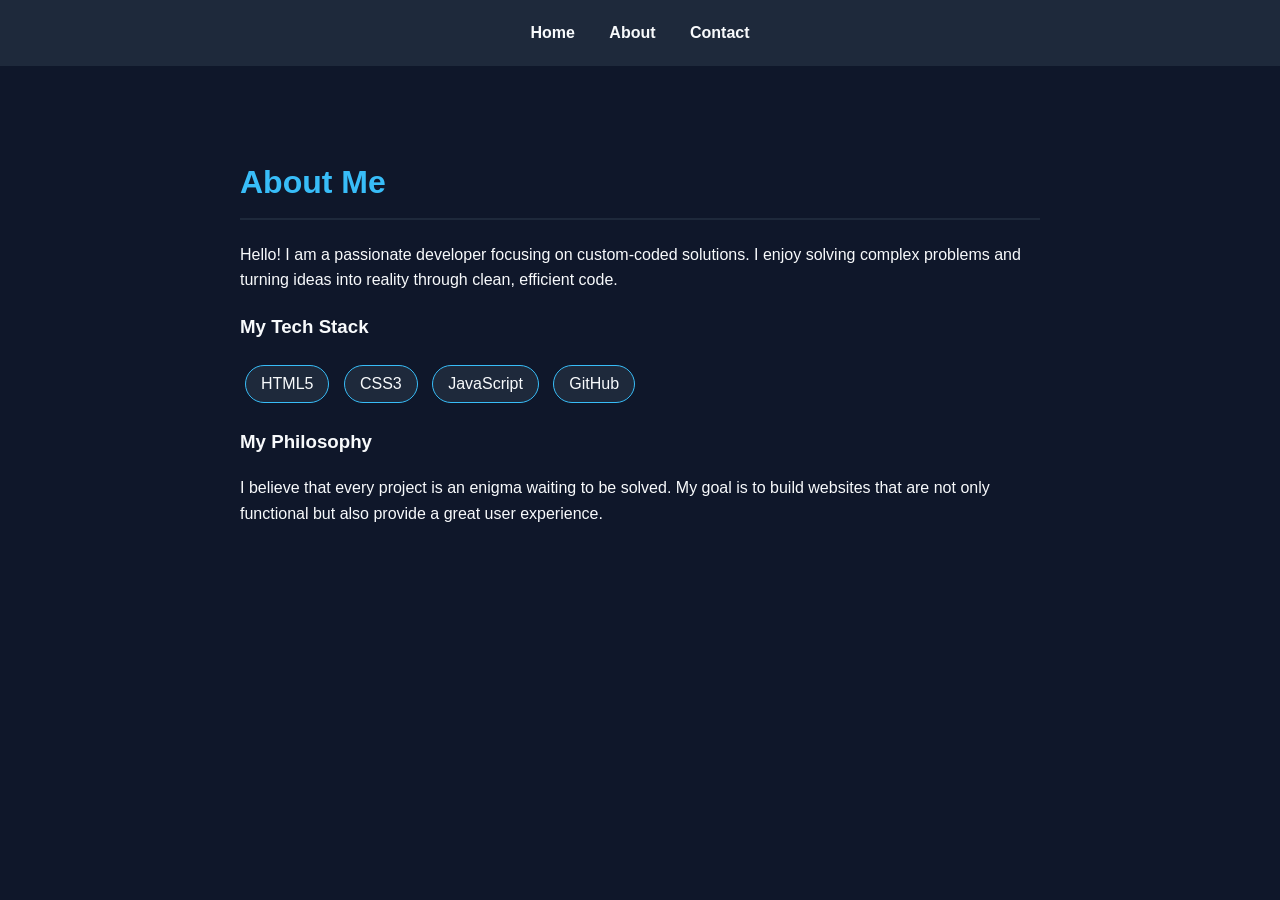
==== about.html @ 13e6419a "Initial About Page" ====
<!DOCTYPE html>
<html lang="en">
<head>
    <meta charset="UTF-8">
    <meta name="viewport" content="width=device-width, initial-scale=1.0">
    <title>About Me | Ronnie14012</title>
    <style>
        :root { --bg-color: #0f172a; --text-color: #f8fafc; --accent-color: #38bdf8; --secondary-bg: #1e293b; }
        body { font-family: sans-serif; background-color: var(--bg-color); color: var(--text-color); line-height: 1.6; margin: 0; }
        nav { padding: 20px; text-align: center; background: var(--secondary-bg); }
        nav a { color: var(--text-color); margin: 0 15px; text-decoration: none; font-weight: bold; }
        nav a:hover { color: var(--accent-color); }
        .container { max-width: 800px; margin: 50px auto; padding: 20px; }
        h1 { color: var(--accent-color); border-bottom: 2px solid var(--secondary-bg); padding-bottom: 10px; }
        .skill-tag { display: inline-block; background: var(--secondary-bg); padding: 5px 15px; border-radius: 20px; margin: 5px; border: 1px solid var(--accent-color); }
    </style>
</head>
<body>

    <nav>
        <a href="index.html">Home</a>
        <a href="about.html">About</a>
        <a href="contact.html">Contact</a>
    </nav>

    <div class="container">
        <h1>About Me</h1>
        <p>Hello! I am a passionate developer focusing on custom-coded solutions. I enjoy solving complex problems and turning ideas into reality through clean, efficient code.</p>
        
        <h3>My Tech Stack</h3>
        <div class="skill-tags">
            <span class="skill-tag">HTML5</span>
            <span class="skill-tag">CSS3</span>
            <span class="skill-tag">JavaScript</span>
            <span class="skill-tag">GitHub</span>
        </div>

        <h3>My Philosophy</h3>
        <p>I believe that every project is an enigma waiting to be solved. My goal is to build websites that are not only functional but also provide a great user experience.</p>
    </div>

</body>
</html>
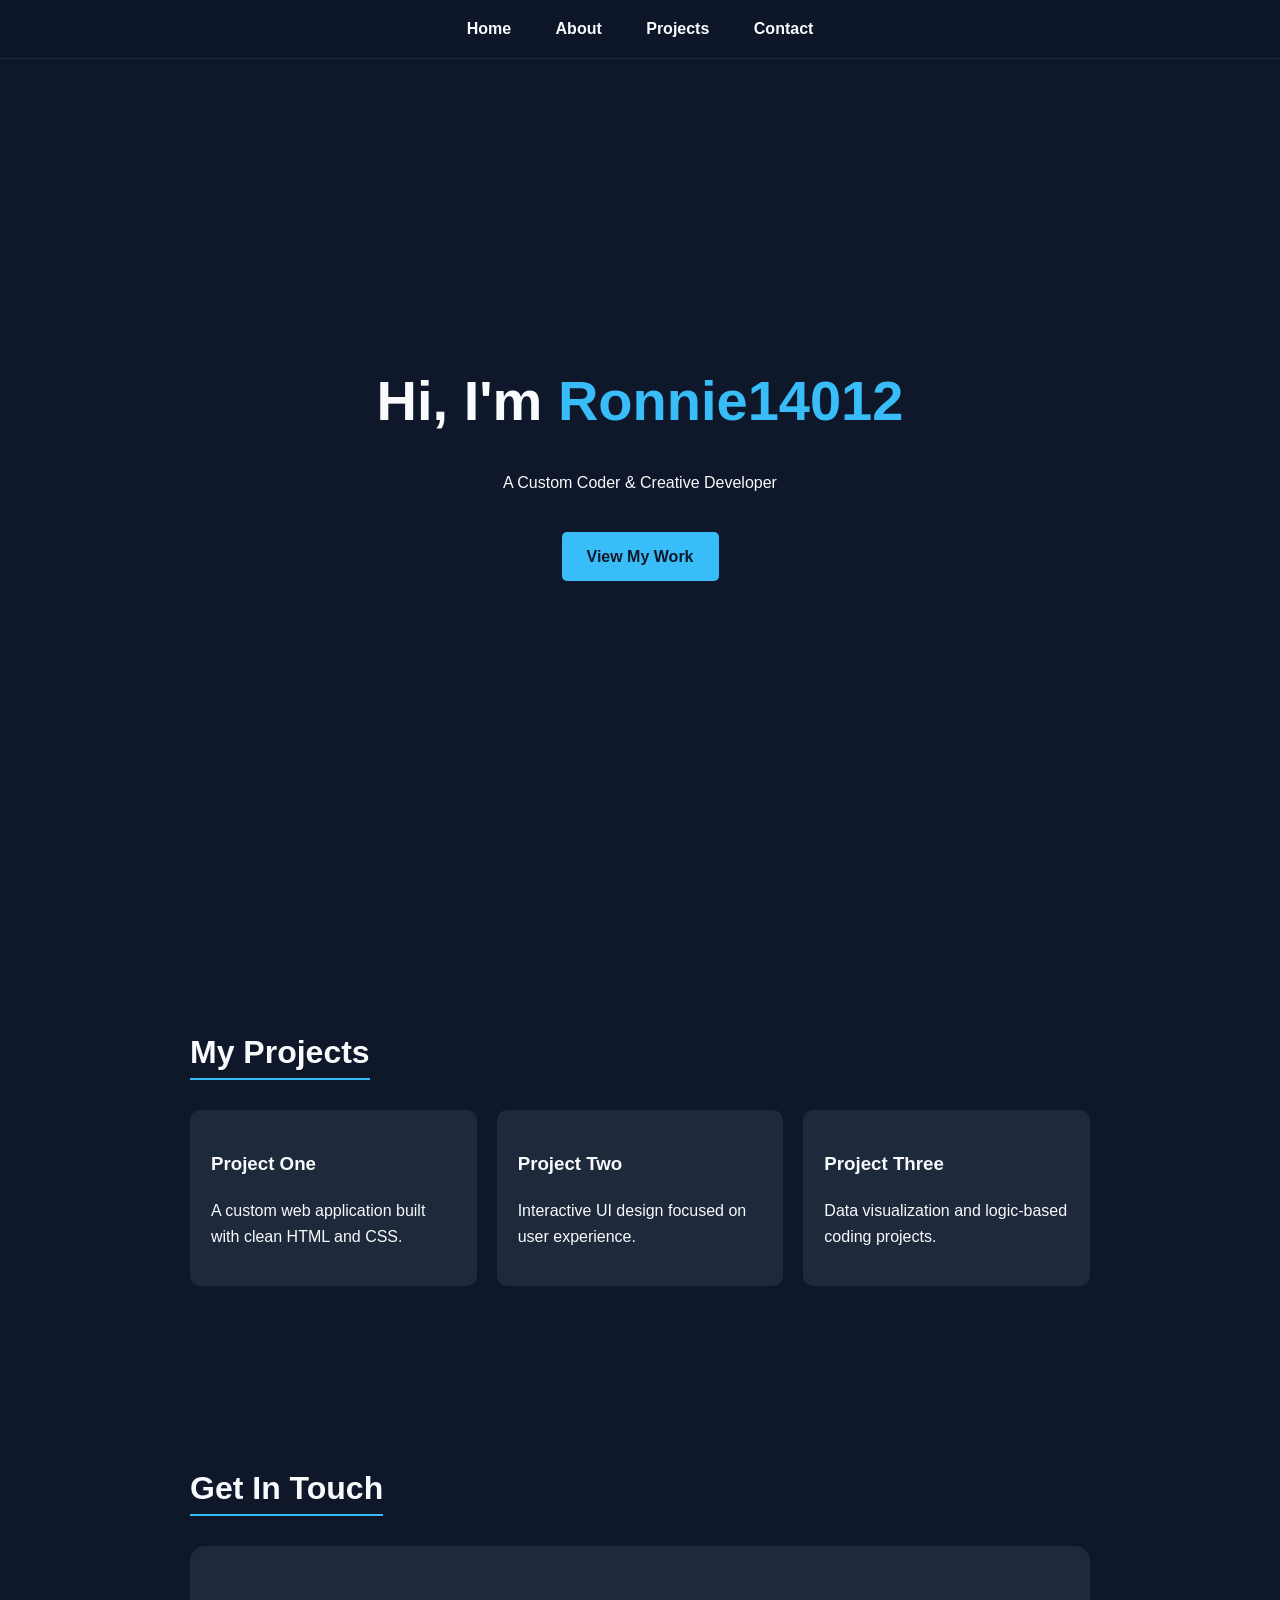
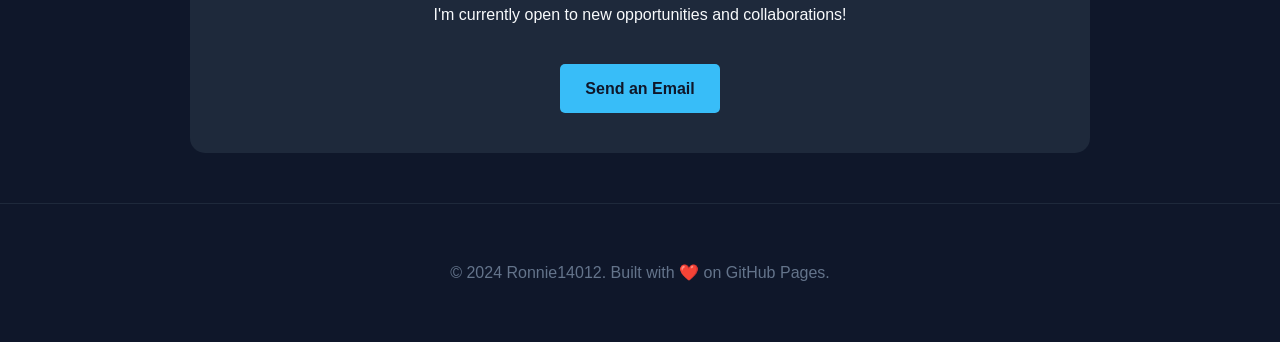
==== commit 68b759b1: "Update about.html" ====
--- a/about.html
+++ b/about.html
@@ -3,16 +3,113 @@
 <head>
     <meta charset="UTF-8">
     <meta name="viewport" content="width=device-width, initial-scale=1.0">
-    <title>About Me | Ronnie14012</title>
+    <title>Ronnie14012 | Portfolio</title>
     <style>
-        :root { --bg-color: #0f172a; --text-color: #f8fafc; --accent-color: #38bdf8; --secondary-bg: #1e293b; }
-        body { font-family: sans-serif; background-color: var(--bg-color); color: var(--text-color); line-height: 1.6; margin: 0; }
-        nav { padding: 20px; text-align: center; background: var(--secondary-bg); }
-        nav a { color: var(--text-color); margin: 0 15px; text-decoration: none; font-weight: bold; }
+        /* Modern Dark Theme CSS */
+        :root {
+            --bg-color: #0f172a;
+            --text-color: #f8fafc;
+            --accent-color: #38bdf8;
+            --secondary-bg: #1e293b;
+        }
+
+        html { scroll-behavior: smooth; }
+
+        body {
+            font-family: 'Segoe UI', Tahoma, Geneva, Verdana, sans-serif;
+            background-color: var(--bg-color);
+            color: var(--text-color);
+            margin: 0;
+            line-height: 1.6;
+        }
+
+        /* Navigation Bar */
+        nav {
+            position: fixed;
+            top: 0;
+            width: 100%;
+            background: rgba(15, 23, 42, 0.9);
+            backdrop-filter: blur(10px);
+            padding: 1rem 0;
+            z-index: 1000;
+            text-align: center;
+            border-bottom: 1px solid var(--secondary-bg);
+        }
+
+        nav a {
+            color: var(--text-color);
+            text-decoration: none;
+            margin: 0 20px;
+            font-weight: 600;
+            transition: 0.3s;
+        }
+
         nav a:hover { color: var(--accent-color); }
-        .container { max-width: 800px; margin: 50px auto; padding: 20px; }
-        h1 { color: var(--accent-color); border-bottom: 2px solid var(--secondary-bg); padding-bottom: 10px; }
-        .skill-tag { display: inline-block; background: var(--secondary-bg); padding: 5px 15px; border-radius: 20px; margin: 5px; border: 1px solid var(--accent-color); }
+
+        header {
+            height: 100vh;
+            display: flex;
+            flex-direction: column;
+            justify-content: center;
+            align-items: center;
+            text-align: center;
+            padding: 0 20px;
+        }
+
+        h1 { font-size: 3.5rem; margin-bottom: 0.5rem; }
+        .accent { color: var(--accent-color); }
+        
+        .container { max-width: 900px; margin: auto; padding: 100px 20px 50px 20px; }
+        
+        .section-title {
+            font-size: 2rem;
+            border-bottom: 2px solid var(--accent-color);
+            display: inline-block;
+            margin-bottom: 30px;
+        }
+
+        .project-grid {
+            display: grid;
+            grid-template-columns: repeat(auto-fit, minmax(250px, 1fr));
+            gap: 20px;
+        }
+
+        .project-card {
+            background: var(--secondary-bg);
+            padding: 20px;
+            border-radius: 10px;
+            transition: 0.3s;
+            border: 1px solid transparent;
+        }
+
+        .project-card:hover { 
+            transform: translateY(-5px); 
+            border-color: var(--accent-color);
+        }
+
+        /* Contact Section */
+        .contact-box {
+            background: var(--secondary-bg);
+            padding: 40px;
+            border-radius: 15px;
+            text-align: center;
+        }
+
+        .btn {
+            display: inline-block;
+            background: var(--accent-color);
+            color: var(--bg-color);
+            padding: 12px 25px;
+            border-radius: 5px;
+            text-decoration: none;
+            font-weight: bold;
+            margin-top: 20px;
+            transition: 0.3s;
+        }
+
+        .btn:hover { opacity: 0.9; transform: scale(1.05); }
+
+        footer { text-align: center; padding: 40px; color: #64748b; border-top: 1px solid var(--secondary-bg); }
     </style>
 </head>
 <body>
@@ -20,24 +117,45 @@
     <nav>
         <a href="index.html">Home</a>
         <a href="about.html">About</a>
+        <a href="#projects">Projects</a>
         <a href="contact.html">Contact</a>
     </nav>
 
-    <div class="container">
-        <h1>About Me</h1>
-        <p>Hello! I am a passionate developer focusing on custom-coded solutions. I enjoy solving complex problems and turning ideas into reality through clean, efficient code.</p>
-        
-        <h3>My Tech Stack</h3>
-        <div class="skill-tags">
-            <span class="skill-tag">HTML5</span>
-            <span class="skill-tag">CSS3</span>
-            <span class="skill-tag">JavaScript</span>
-            <span class="skill-tag">GitHub</span>
+    <header>
+        <h1>Hi, I'm <span class="accent">Ronnie14012</span></h1>
+        <p>A Custom Coder & Creative Developer</p>
+        <a href="#projects" class="btn">View My Work</a>
+    </header>
+
+    <div class="container" id="projects">
+        <h2 class="section-title">My Projects</h2>
+        <div class="project-grid">
+            <div class="project-card">
+                <h3>Project One</h3>
+                <p>A custom web application built with clean HTML and CSS.</p>
+            </div>
+            <div class="project-card">
+                <h3>Project Two</h3>
+                <p>Interactive UI design focused on user experience.</p>
+            </div>
+            <div class="project-card">
+                <h3>Project Three</h3>
+                <p>Data visualization and logic-based coding projects.</p>
+            </div>
         </div>
+    </div>
 
-        <h3>My Philosophy</h3>
-        <p>I believe that every project is an enigma waiting to be solved. My goal is to build websites that are not only functional but also provide a great user experience.</p>
+    <div class="container" id="contact">
+        <h2 class="section-title">Get In Touch</h2>
+        <div class="contact-box">
+            <p>I'm currently open to new opportunities and collaborations!</p>
+            <a href="mailto:your-email@example.com" class="btn">Send an Email</a>
+        </div>
     </div>
+
+    <footer>
+        <p>&copy; 2024 Ronnie14012. Built with ❤️ on GitHub Pages.</p>
+    </footer>
 
 </body>
 </html>
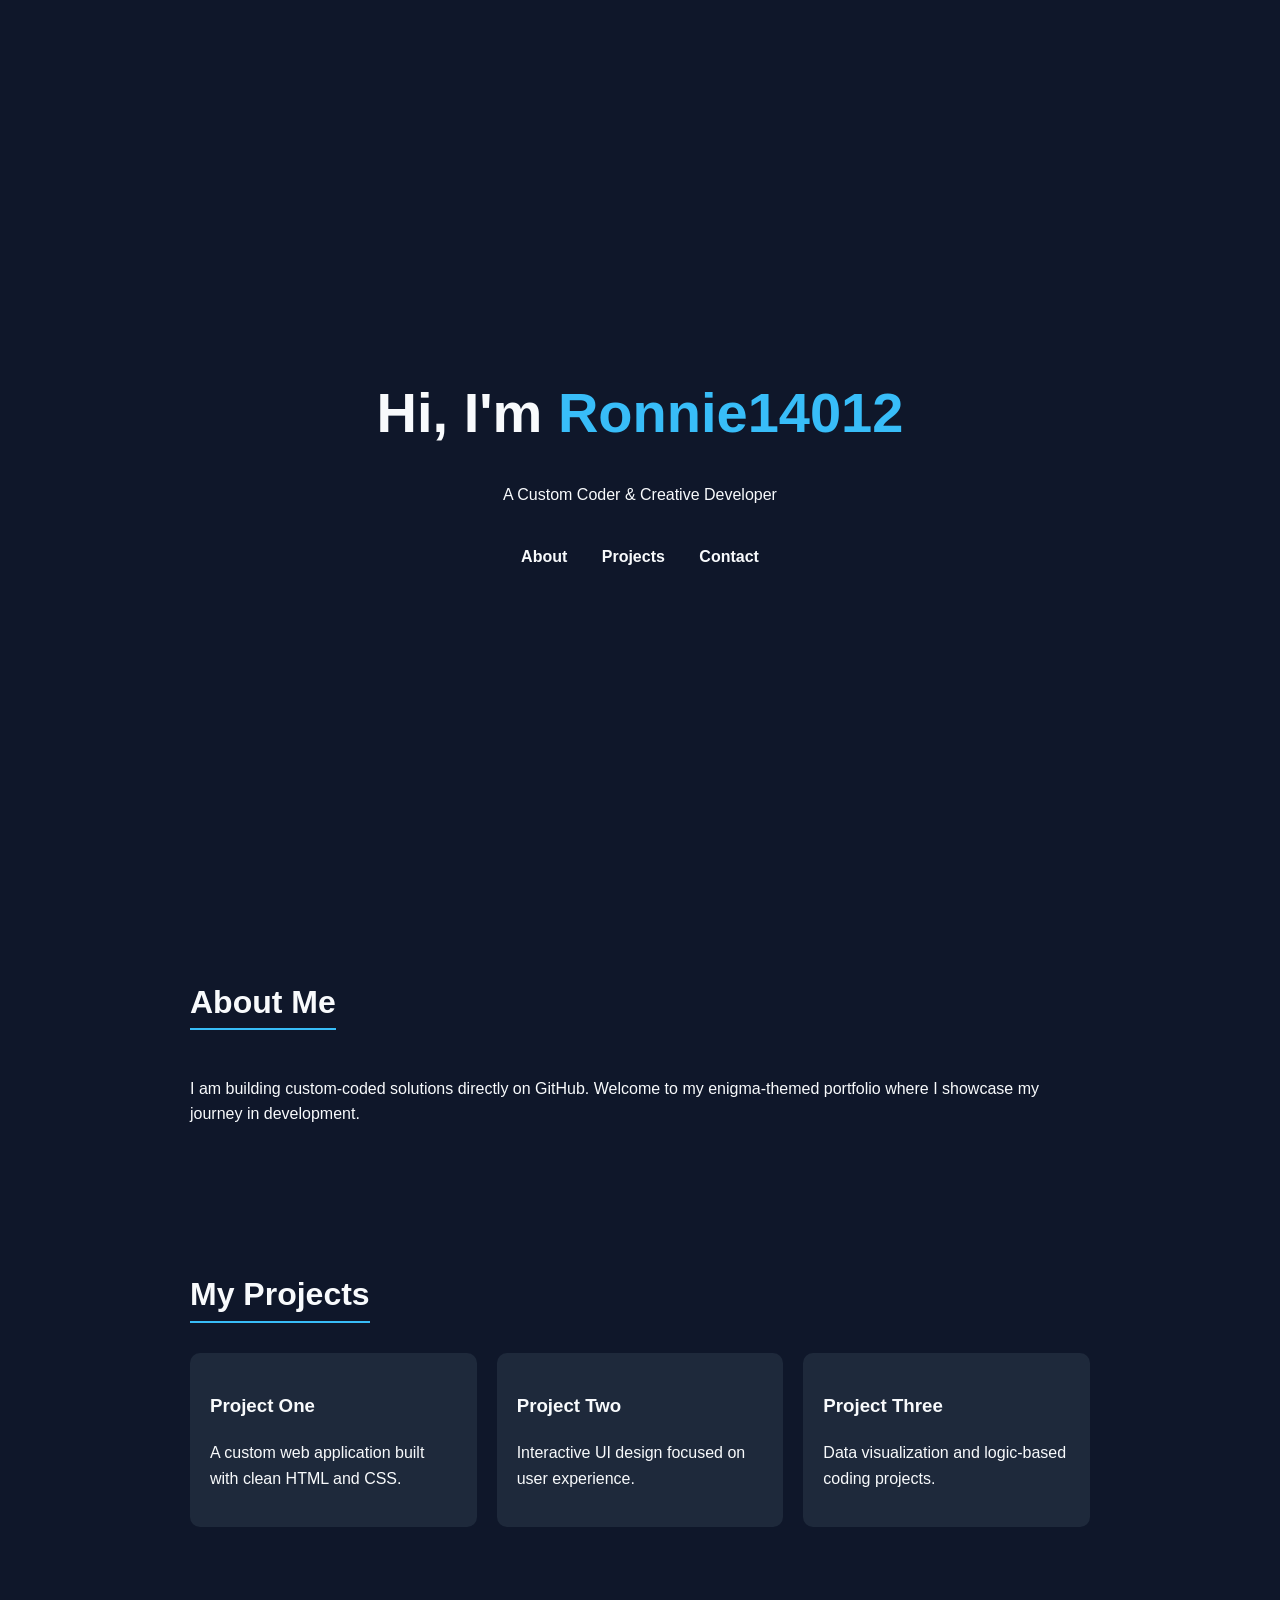
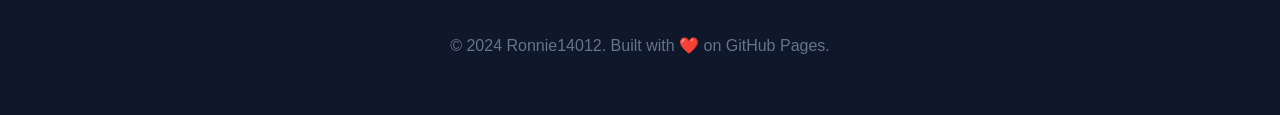
==== commit 640785f5: "Update about.html" ====
--- a/about.html
+++ b/about.html
@@ -13,8 +13,6 @@
             --secondary-bg: #1e293b;
         }
 
-        html { scroll-behavior: smooth; }
-
         body {
             font-family: 'Segoe UI', Tahoma, Geneva, Verdana, sans-serif;
             background-color: var(--bg-color);
@@ -22,29 +20,6 @@
             margin: 0;
             line-height: 1.6;
         }
-
-        /* Navigation Bar */
-        nav {
-            position: fixed;
-            top: 0;
-            width: 100%;
-            background: rgba(15, 23, 42, 0.9);
-            backdrop-filter: blur(10px);
-            padding: 1rem 0;
-            z-index: 1000;
-            text-align: center;
-            border-bottom: 1px solid var(--secondary-bg);
-        }
-
-        nav a {
-            color: var(--text-color);
-            text-decoration: none;
-            margin: 0 20px;
-            font-weight: 600;
-            transition: 0.3s;
-        }
-
-        nav a:hover { color: var(--accent-color); }
 
         header {
             height: 100vh;
@@ -59,7 +34,17 @@
         h1 { font-size: 3.5rem; margin-bottom: 0.5rem; }
         .accent { color: var(--accent-color); }
         
-        .container { max-width: 900px; margin: auto; padding: 100px 20px 50px 20px; }
+        .nav-links { margin-top: 20px; }
+        .nav-links a {
+            color: var(--text-color);
+            text-decoration: none;
+            margin: 0 15px;
+            font-weight: bold;
+            transition: 0.3s;
+        }
+        .nav-links a:hover { color: var(--accent-color); }
+
+        .container { max-width: 900px; margin: auto; padding: 50px 20px; }
         
         .section-title {
             font-size: 2rem;
@@ -78,54 +63,30 @@
             background: var(--secondary-bg);
             padding: 20px;
             border-radius: 10px;
-            transition: 0.3s;
-            border: 1px solid transparent;
+            transition: transform 0.3s;
         }
 
-        .project-card:hover { 
-            transform: translateY(-5px); 
-            border-color: var(--accent-color);
-        }
+        .project-card:hover { transform: translateY(-5px); }
 
-        /* Contact Section */
-        .contact-box {
-            background: var(--secondary-bg);
-            padding: 40px;
-            border-radius: 15px;
-            text-align: center;
-        }
-
-        .btn {
-            display: inline-block;
-            background: var(--accent-color);
-            color: var(--bg-color);
-            padding: 12px 25px;
-            border-radius: 5px;
-            text-decoration: none;
-            font-weight: bold;
-            margin-top: 20px;
-            transition: 0.3s;
-        }
-
-        .btn:hover { opacity: 0.9; transform: scale(1.05); }
-
-        footer { text-align: center; padding: 40px; color: #64748b; border-top: 1px solid var(--secondary-bg); }
+        footer { text-align: center; padding: 40px; color: #64748b; }
     </style>
 </head>
 <body>
 
-    <nav>
-        <a href="index.html">Home</a>
-        <a href="about.html">About</a>
-        <a href="#projects">Projects</a>
-        <a href="contact.html">Contact</a>
-    </nav>
-
     <header>
         <h1>Hi, I'm <span class="accent">Ronnie14012</span></h1>
         <p>A Custom Coder & Creative Developer</p>
-        <a href="#projects" class="btn">View My Work</a>
+        <div class="nav-links">
+            <a href="#about">About</a>
+            <a href="#projects">Projects</a>
+            <a href="mailto:your-email@example.com">Contact</a>
+        </div>
     </header>
+
+    <div class="container" id="about">
+        <h2 class="section-title">About Me</h2>
+        <p>I am building custom-coded solutions directly on GitHub. Welcome to my enigma-themed portfolio where I showcase my journey in development.</p>
+    </div>
 
     <div class="container" id="projects">
         <h2 class="section-title">My Projects</h2>
@@ -145,14 +106,6 @@
         </div>
     </div>
 
-    <div class="container" id="contact">
-        <h2 class="section-title">Get In Touch</h2>
-        <div class="contact-box">
-            <p>I'm currently open to new opportunities and collaborations!</p>
-            <a href="mailto:your-email@example.com" class="btn">Send an Email</a>
-        </div>
-    </div>
-
     <footer>
         <p>&copy; 2024 Ronnie14012. Built with ❤️ on GitHub Pages.</p>
     </footer>
